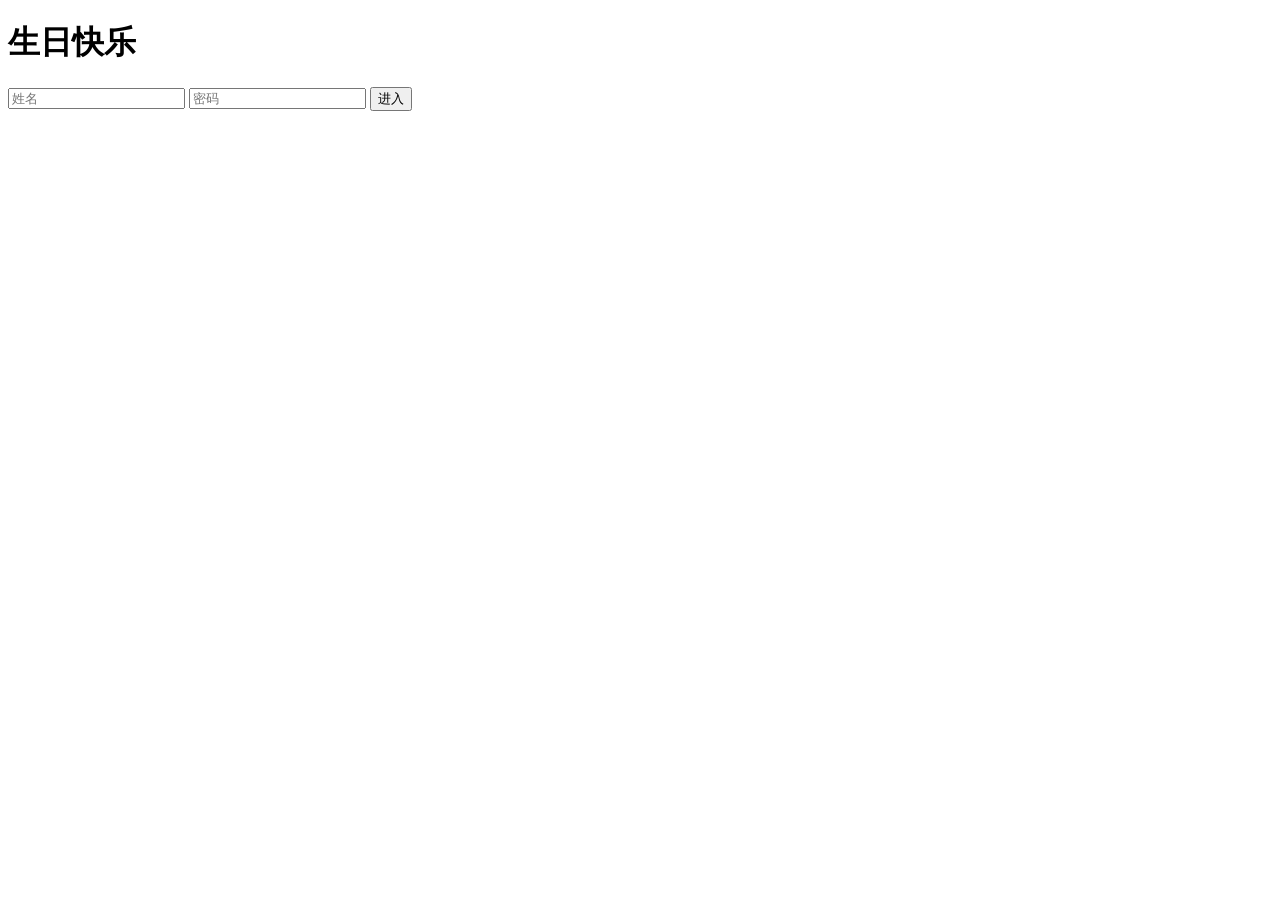
==== Index.html @ 80a12456 "first commit" ====
<!DOCTYPE html>
<html lang="zh">
  <head>
    <meta charset="UTF-8" />
    <meta http-equiv="X-UA-Compatible" content="IE=edge,chrome=1" />
    <meta name="viewport" content="width=device-width, initial-scale=1.0" />
    <title>生日快乐</title>
    <link rel="stylesheet" type="text/css" href="css/index.css" />
  </head>
  <body>
    <div class="htmleaf-container">
      <div class="wrapper">
        <div class="container">
          <h1>生日快乐</h1>

          <form class="form">
            <input
              id="userName"
              name="userName"
              type="text"
              value=""
              placeholder="姓名"
            />
            <input id="pwd" name="pwd" type="password" placeholder="密码" />
            <button type="submit" id="login-button">进入</button>
          </form>
        </div>
        <ul class="bg-bubbles">
          <!-- <li>
            <img src="./img/timg.gif" style="width: 100%; height: 100%" />
          </li> -->
        </ul>
      </div>
    </div>
	<audio src="music/1.mp3" autoplay="autoplay" loop="loop">
    <!-- <script src="js/jquery-2.1.1.min.js" type="text/javascript"></script> -->
    <script src="https://cdn.bootcdn.net/ajax/libs/jquery/3.6.0/jquery.min.js"></script>
    <script src="js/index.js" type="text/javascript"></script>
  </body>
</html>
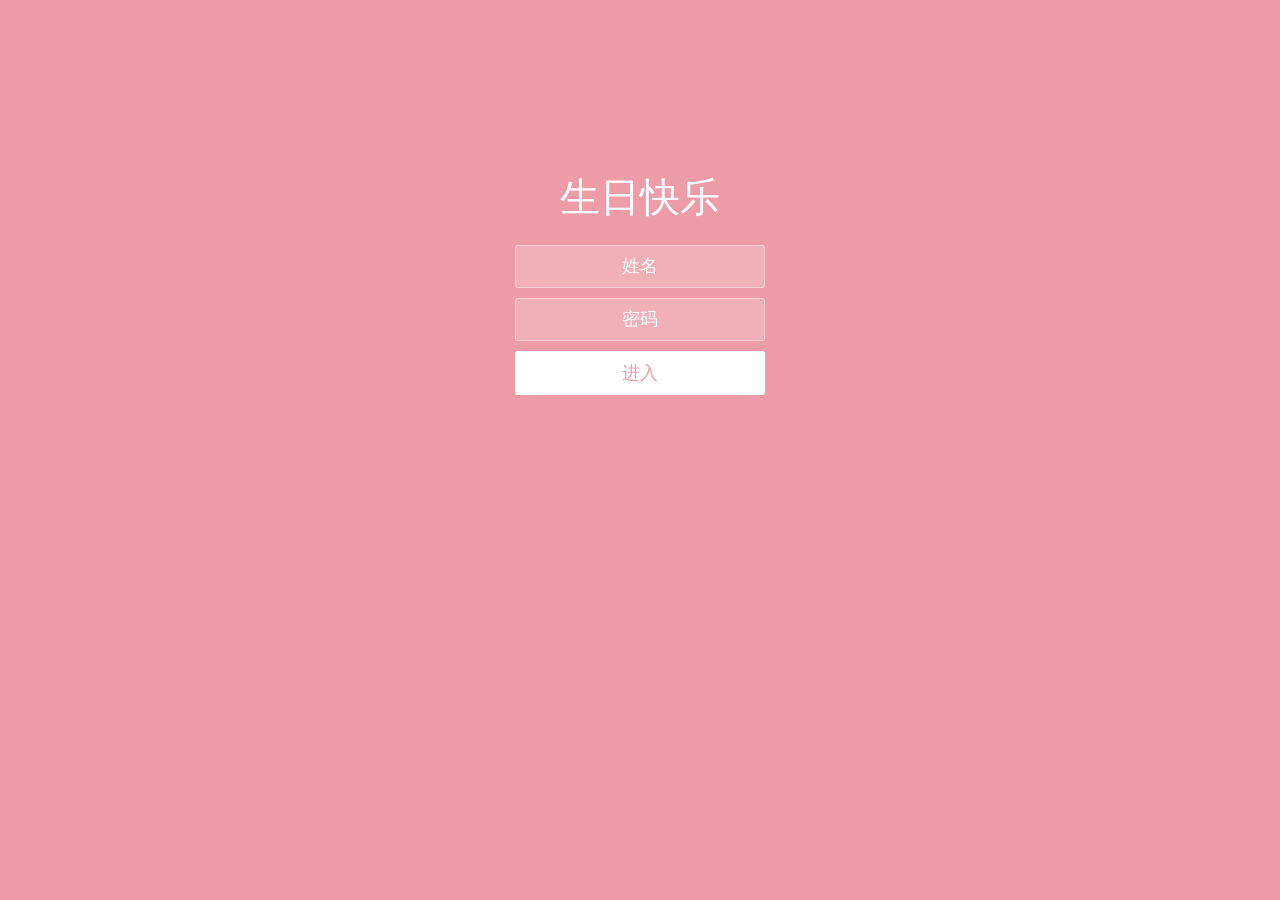
==== commit a9b0f0b7: "333" ====
--- a/Index.html
+++ b/Index.html
@@ -1,6 +1,3 @@
-
-
-
 <!DOCTYPE html>
 <html lang="zh">
   <head>
@@ -8,7 +5,7 @@
     <meta http-equiv="X-UA-Compatible" content="IE=edge,chrome=1" />
     <meta name="viewport" content="width=device-width, initial-scale=1.0" />
     <title>生日快乐</title>
-    <link rel="stylesheet" type="text/css" href="css/index.css" />
+    <link rel="stylesheet" type="text/css" href="style.css" />
   </head>
   <body>
     <div class="htmleaf-container">
@@ -38,7 +35,7 @@
 	<audio src="music/1.mp3" autoplay="autoplay" loop="loop">
     <!-- <script src="js/jquery-2.1.1.min.js" type="text/javascript"></script> -->
     <script src="https://cdn.bootcdn.net/ajax/libs/jquery/3.6.0/jquery.min.js"></script>
-    <script src="js/index.js" type="text/javascript"></script>
+    <script src="index.js" type="text/javascript"></script>
   </body>
 </html>
 
--- a/style.css
+++ b/style.css
@@ -0,0 +1,172 @@
+
+
+* {
+  box-sizing: border-box;
+  margin: 0;
+  padding: 0;
+  font-weight: 300;
+}
+body {
+  font-family:"Microsoft YaHei";
+  color: white;
+  font-weight: 300;
+}
+body ::-webkit-input-placeholder {
+  /* WebKit browsers */
+  font-family:"Microsoft YaHei";
+  color: white;
+  font-weight: 300;
+}
+body :-moz-placeholder {
+  /* Mozilla Firefox 4 to 18 */
+  font-family:"Microsoft YaHei";
+  color: white;
+  opacity: 1;
+  font-weight: 300;
+}
+body ::-moz-placeholder {
+  /* Mozilla Firefox 19+ */
+  font-family:"Microsoft YaHei";
+  color: white;
+  opacity: 1;
+  font-weight: 300;
+}
+body :-ms-input-placeholder {
+  /* Internet Explorer 10+ */
+  font-family:"Microsoft YaHei";
+  color: white;
+  font-weight: 300;
+}
+.wrapper {
+  background: #ee9ca7;
+  background: -webkit-linear-gradient(top left, #ee9ca7 0%, #ee9ca7 100%);
+  background: linear-gradient(to bottom right, #ee9ca7 0%, #ee9ca7 100%);
+  background-color:rgba(255,255,255,0.9);
+  position: absolute;
+  top:0;
+  left: 0;
+  width: 100%;
+  height: 100%;
+  overflow: hidden;
+
+}
+
+.wrapper.form-success .container h1 {
+  -webkit-transform: translateY(85px);
+      -ms-transform: translateY(85px);
+          transform: translateY(85px);
+}
+.container {
+  max-width: 600px;
+  margin: 0 auto;
+  margin-top: 7%;
+  padding: 80px 0;
+  height: 400px;
+  text-align: center;
+}
+.container h1 {
+  font-size: 40px;
+  -webkit-transition-duration: 1s;
+          transition-duration: 1s;
+  -webkit-transition-timing-function: ease-in-put;
+          transition-timing-function: ease-in-put;
+  font-weight: 200;
+}
+form {
+  padding: 20px 0;
+  position: relative;
+  z-index: 2;
+}
+form input {
+  -webkit-appearance: none;
+     -moz-appearance: none;
+          appearance: none;
+  outline: 0;
+  border: 1px solid rgba(255, 255, 255, 0.4);
+  background-color: rgba(255, 255, 255, 0.2);
+  width: 250px;
+  border-radius: 3px;
+  padding: 10px 15px;
+  margin: 0 auto 10px auto;
+  display: block;
+  text-align: center;
+  font-family: "Microsoft YaHei";
+  font-size: 18px;
+  color: white;
+  -webkit-transition-duration: 0.25s;
+          transition-duration: 0.25s;
+  font-weight: 300;
+}
+form input:hover {
+  background-color: rgba(255, 255, 255, 0.4);
+}
+form input:focus {
+  background-color: white;
+  width: 300px;
+  color: #ee9ca7;
+}
+form button {
+  -webkit-appearance: none;
+     -moz-appearance: none;
+          appearance: none;
+  outline: 0;
+  background-color: white;
+  font-family: "Microsoft YaHei";
+  border: 0;
+  padding: 10px 15px;
+  color: #ee9ca7;
+  border-radius: 3px;
+  width: 250px;
+  cursor: pointer;
+  font-size: 18px;
+  -webkit-transition-duration: 0.25s;
+          transition-duration: 0.25s;
+}
+form button:hover {
+  background-color: #f5f7f9;
+}
+.bg-bubbles {
+  position: absolute;
+  top: 0;
+  left: 0;
+  width: 100%;
+  height: 100%;
+  z-index: 1;
+}
+
+@keyframes square {
+  0% {
+    -webkit-transform: translateY(0);
+            transform: translateY(0);
+  }
+  100% {
+    -webkit-transform: translateY(-900px) rotate(600deg);
+            transform: translateY(-900px) rotate(600deg);
+  }
+}
+/* 错误提示样式 */
+.error-msg {
+  color: #ff1744;
+  font-size: 12px;
+  position: absolute;
+  bottom: -18px;
+  left: 10px;
+  animation: shake 0.4s ease-in-out;
+  vertical-align: middle;
+}
+
+/* 生日内容动画 */
+@keyframes float {
+  from { transform: translateY(0); }
+  to { transform: translateY(-10px); }
+}
+
+/* 气泡心跳效果 */
+@keyframes heartbeat {
+  0% { transform: scale(1); }
+  50% { transform: scale(1.1); }
+  100% { transform: scale(1); }
+}
+
+
+
